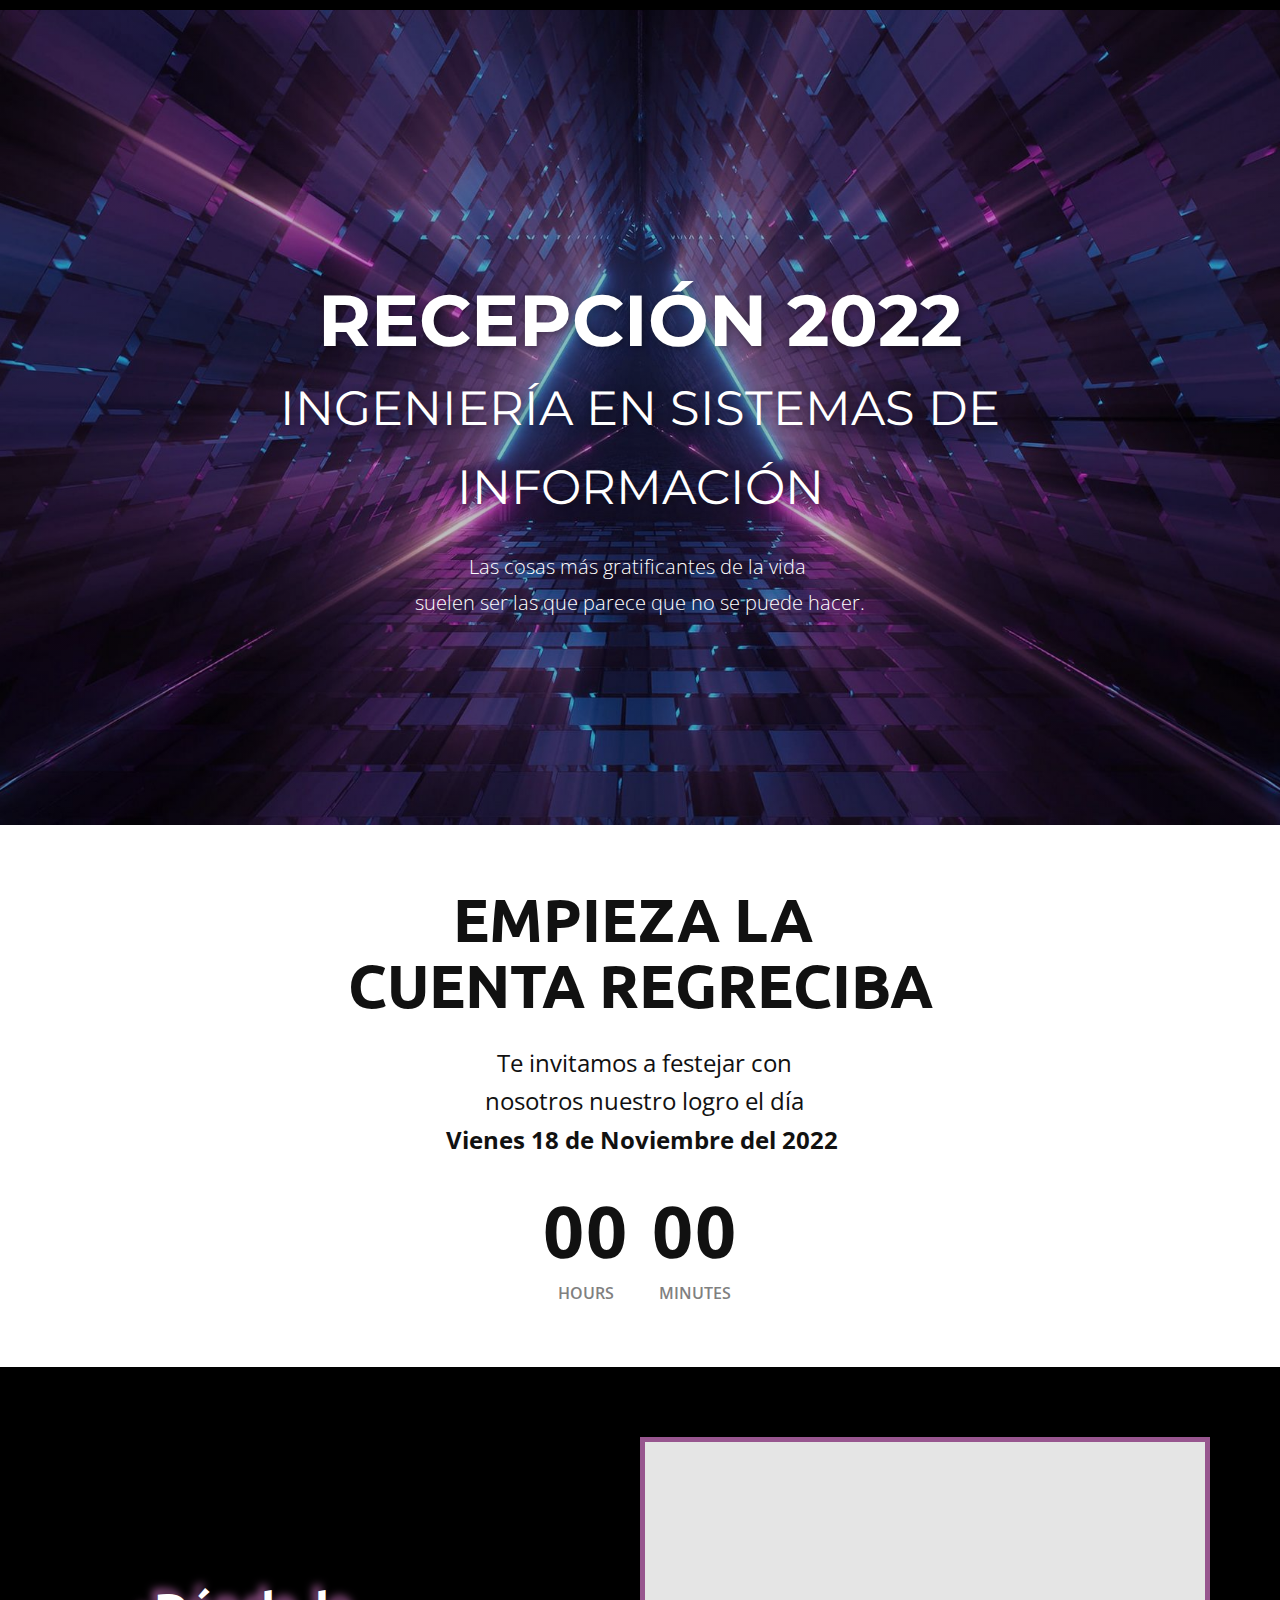
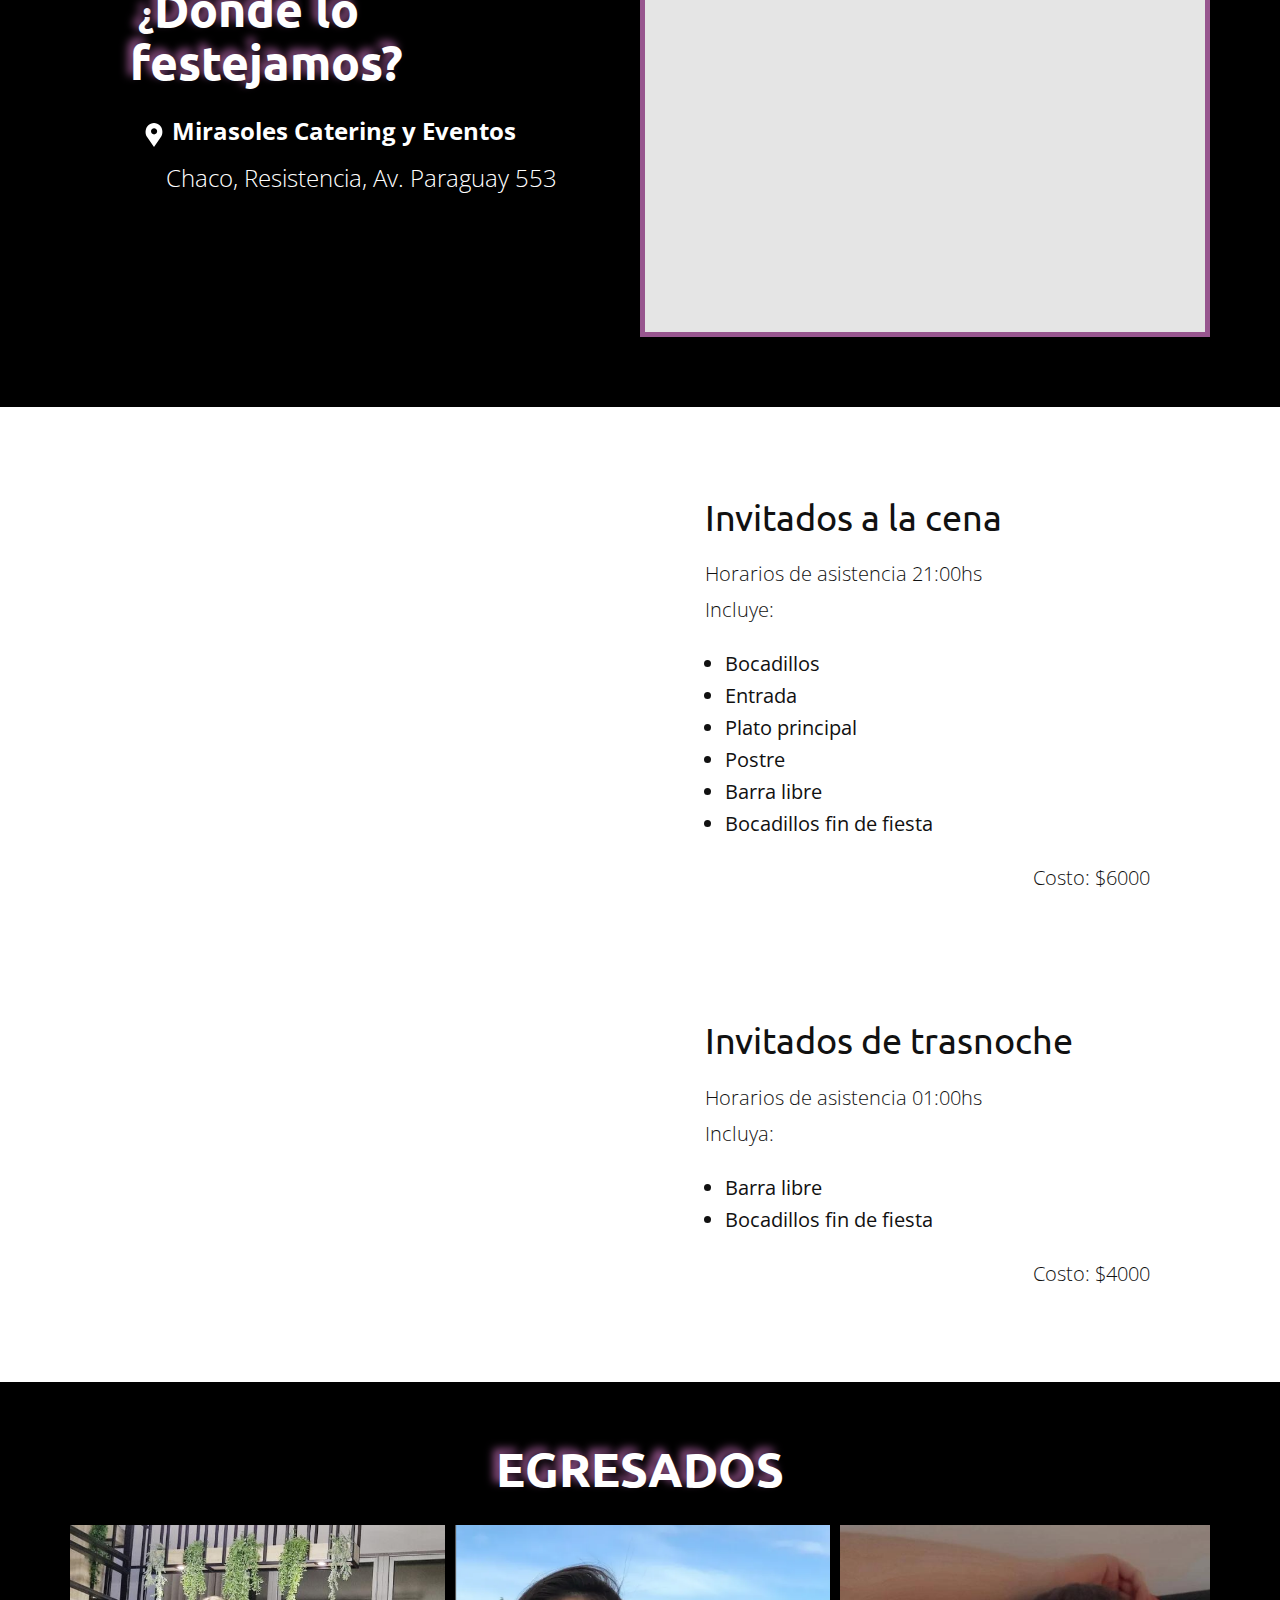
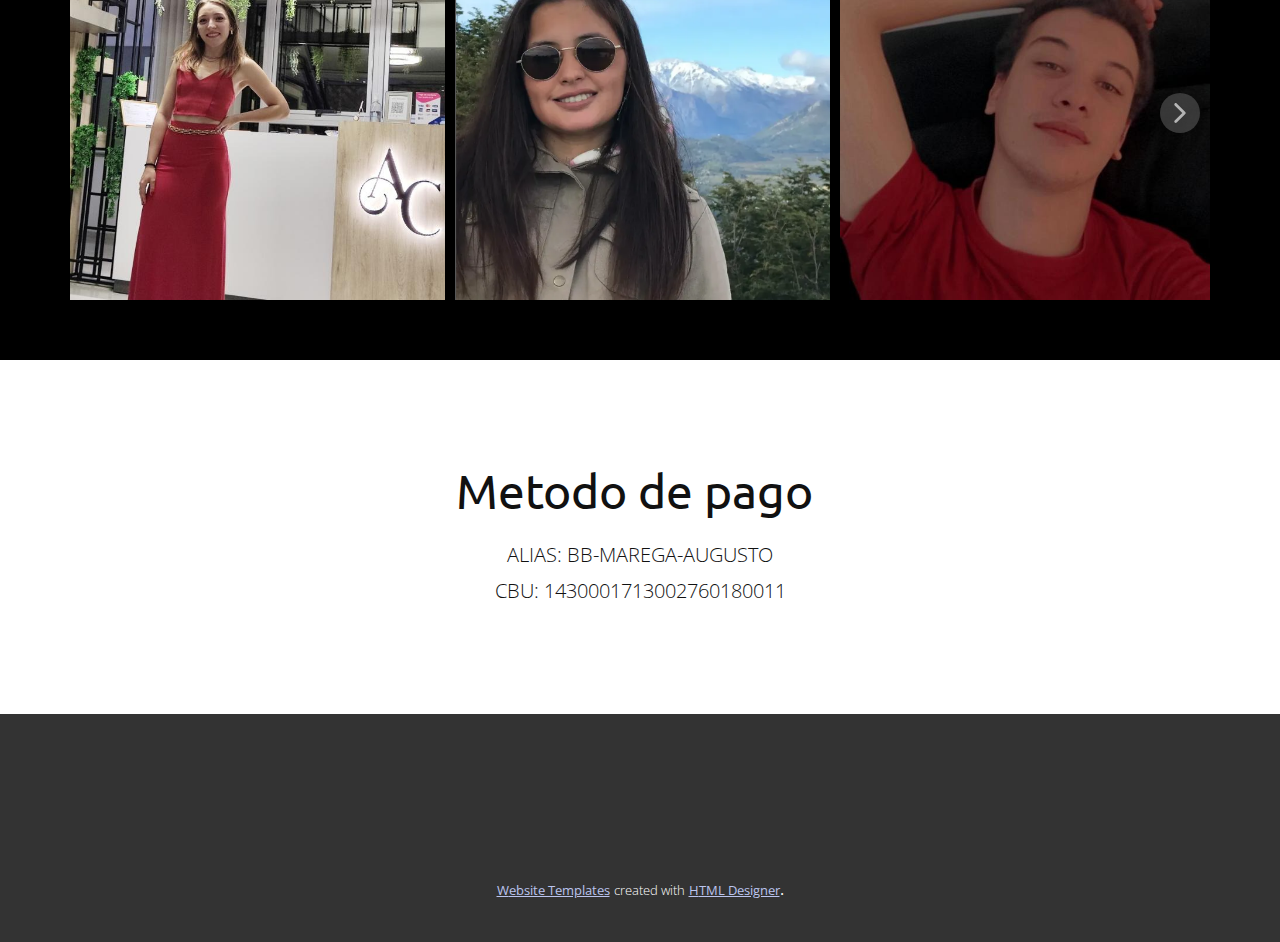
==== index.html @ 045f250c "first commit" ====
<!DOCTYPE html>
<html style="font-size: 16px;" lang="es"><head>
    <meta name="viewport" content="width=device-width, initial-scale=1.0">
    <meta charset="utf-8">
    <meta name="keywords" content="PC gaming news, reviews, and guides, Benefits of Video Games&nbsp;&nbsp;For Kids &amp;amp; Adults, Video games, Brain stimulation, Stress relief, Top PC Games, Top PC Games, Gadgets for your game, Looking for games to download for free?, VR-Technologies, contact form, follow us">
    <meta name="description" content="">
    <title>RECEPCION</title>
    <link rel="stylesheet" href="nicepage.css" media="screen">
<link rel="stylesheet" href="RECEPCION.css" media="screen">
    <script class="u-script" type="text/javascript" src="jquery.js" defer=""></script>
    <script class="u-script" type="text/javascript" src="nicepage.js" defer=""></script>
    <meta name="generator" content="Nicepage 4.14.1, nicepage.com">
    <link id="u-theme-google-font" rel="stylesheet" href="https://fonts.googleapis.com/css?family=Ubuntu:300,300i,400,400i,500,500i,700,700i|Open+Sans:300,300i,400,400i,500,500i,600,600i,700,700i,800,800i">
    <link id="u-page-google-font" rel="stylesheet" href="https://fonts.googleapis.com/css?family=Montserrat:100,100i,200,200i,300,300i,400,400i,500,500i,600,600i,700,700i,800,800i,900,900i">
    
    
    
    
    
    
    
    <script type="application/ld+json">{
		"@context": "http://schema.org",
		"@type": "Organization",
		"name": ""
}</script>
    <meta name="theme-color" content="#3a4998">
    <meta property="og:title" content="RECEPCION">
    <meta property="og:type" content="website">
  </head>
  <body data-home-page="RECEPCION.html" data-home-page-title="RECEPCION" class="u-body u-xl-mode" data-lang="es"><header class="u-black u-clearfix u-header u-header" id="sec-da44"><div class="u-clearfix u-sheet u-sheet-1"></div></header>
    <section class="u-align-center u-clearfix u-image u-shading u-section-1" id="carousel_5d5a" src="" data-image-width="1980" data-image-height="1114">
      <div class="u-clearfix u-sheet u-valign-middle-sm u-valign-middle-xs u-sheet-1">
        <h1 class="u-custom-font u-font-montserrat u-text u-text-body-alt-color u-title u-text-1">
          <span style="font-weight: 700;">RECEPCIÓN 2022</span>
          <br>
          <span style="font-size: 3rem;">INGENIERÍA EN SISTEMAS DE INFORMACIÓN</span>
        </h1>
        <p class="u-text u-text-2">Las cosas más gratificantes de la vida&nbsp;<br>suelen ser las que parece que no se puede hacer.
        </p>
      </div>
    </section>
    <section class="u-align-center u-clearfix u-section-2" id="sec-56bf">
      <div class="u-clearfix u-sheet u-valign-middle-lg u-valign-middle-md u-valign-middle-sm u-valign-middle-xl u-sheet-1">
        <h2 class="u-text u-text-default u-text-1">EMPIEZA LA&nbsp;<br>CUENTA REGRECIBA
        </h2>
        <p class="u-large-text u-text u-text-variant u-text-2">
          <span style="font-size: 1.5rem;">Te invitamos a festejar con&nbsp;<br>nosotros nuestro logro el día&nbsp;
          </span>
          <span style="font-weight: 700;">
            <span style="font-size: 1.5rem;">
              <br>Vienes 18 de Noviembre del 2022
            </span>&nbsp;
          </span>
        </p>
        <div class="u-countdown u-countdown-1" data-target-date="Sat, 19 Nov 2022 00:00:14 GMT" data-type="to-date" data-for="everyone" data-time-left="750m" data-timer-id="dfea" data-target-number="100" data-direction="down" data-start-time="Mon, 18 Jul 2022 23:39:11 GMT" data-frequency="1s" data-after-count="none" data-redirect-url="https://">
          <div class="u-countdown-wrapper u-spacing-25">
            <div class="u-countdown-item u-countdown-years u-hidden u-spacing-15 u-countdown-item-1">
              <div class="u-countdown-counter u-spacing-2 u-countdown-counter-1"><div class="u-countdown-number">0</div><div class="u-countdown-number u-hidden">0</div></div>
              <div class="u-countdown-label u-text-grey-50 u-countdown-label-1">Years</div>
            </div>
            <div class="u-countdown-separator u-hidden u-countdown-separator-1"></div>
            <div class="u-countdown-days u-countdown-item u-spacing-15 u-countdown-item-2">
              <div class="u-countdown-counter u-spacing-2 u-countdown-counter-2"><div class="u-countdown-number">1</div><div class="u-countdown-number">2</div><div class="u-countdown-number">3</div></div>
              <div class="u-countdown-label u-text-grey-50 u-countdown-label-2">Days</div>
            </div>
            <div class="u-countdown-separator u-countdown-separator-2"></div>
            <div class="u-countdown-hours u-countdown-item u-spacing-15 u-countdown-item-3">
              <div class="u-countdown-counter u-spacing-2 u-countdown-counter-3"><div class="u-countdown-number">0</div><div class="u-countdown-number">0</div></div>
              <div class="u-countdown-label u-text-grey-50 u-countdown-label-3">Hours</div>
            </div>
            <div class="u-countdown-separator u-countdown-separator-3"></div>
            <div class="u-countdown-item u-countdown-minutes u-spacing-15 u-countdown-item-4">
              <div class="u-countdown-counter u-spacing-2 u-countdown-counter-4"><div class="u-countdown-number">1</div><div class="u-countdown-number">9</div></div>
              <div class="u-countdown-label u-text-grey-50 u-countdown-label-4">Minutes</div>
            </div>
            <div class="u-countdown-separator u-hidden u-countdown-separator-4"></div>
            <div class="u-countdown-item u-countdown-seconds u-hidden u-spacing-15 u-countdown-item-5">
              <div class="u-countdown-counter u-spacing-2 u-countdown-counter-5"><div class="u-countdown-number">5</div><div class="u-countdown-number">1</div></div>
              <div class="u-countdown-label u-text-grey-50 u-countdown-label-5">Seconds</div>
            </div>
            <div class="u-countdown-separator u-hidden u-countdown-separator-5"></div>
            <div class="u-countdown-item u-countdown-numbers u-hidden u-spacing-15 u-countdown-item-6">
              <div class="u-countdown-counter u-spacing-2 u-countdown-counter-6"><div class="u-countdown-number">0</div><div class="u-countdown-number">1</div><div class="u-countdown-number">0</div><div class="u-countdown-number">0</div></div>
              <div class="u-countdown-label u-text-grey-50 u-countdown-label-6">Items</div>
            </div>
          </div>
          <div class="u-countdown-message u-hidden">
            <p>Sorry, the time is up.</p>
          </div>
        </div>
      </div>
    </section>
    <section class="u-clearfix u-gradient u-section-3" id="sec-2226">
      <div class="u-clearfix u-sheet u-sheet-1">
        <div class="u-clearfix u-expanded-width u-gutter-0 u-layout-wrap u-layout-wrap-1">
          <div class="u-layout">
            <div class="u-layout-row">
              <div class="u-align-left u-container-style u-layout-cell u-left-cell u-shape-rectangle u-size-30 u-layout-cell-1">
                <div class="u-container-layout u-container-layout-1">
                  <h2 class="u-text u-text-1"> &nbsp;<span style="font-weight: 700;" class="u-text-white">¿<span style="font-size: 3rem;">Dónde lo festejamos? </span>
                    </span>
                  </h2>
                  <p class="u-text u-text-white u-text-2">
                    <span style="font-size: 1.5rem;"></span>
                    <span style="font-size: 1.5rem;">&nbsp; <span class="u-icon"><svg class="u-svg-content" viewBox="0 0 54.757 54.757" x="0px" y="0px" style="width: 1em; height: 1em;"><path d="M40.94,5.617C37.318,1.995,32.502,0,27.38,0c-5.123,0-9.938,1.995-13.56,5.617c-6.703,6.702-7.536,19.312-1.804,26.952
	L27.38,54.757L42.721,32.6C48.476,24.929,47.643,12.319,40.94,5.617z M27.557,26c-3.859,0-7-3.141-7-7s3.141-7,7-7s7,3.141,7,7
	S31.416,26,27.557,26z"></path></svg><img></span>&nbsp;<span style="font-weight: 700;">Mirasoles Catering y&nbsp;Eventos</span>
                      <br>&nbsp; &nbsp; &nbsp; Chaco, Resistencia, Av. Paraguay 553 
                    </span>
                    <br>
                  </p>
                </div>
              </div>
              <div class="u-container-style u-layout-cell u-right-cell u-shape-rectangle u-size-30 u-layout-cell-2">
                <div class="u-border-5 u-border-custom-color-1 u-container-layout u-container-layout-2">
                  <div class="u-expanded u-grey-10 u-map">
                    <div class="embed-responsive">
                      <iframe class="embed-responsive-item" src="//maps.google.com/maps?output=embed&amp;q=mirasoles%20Catering%20y%20evento&amp;z=18&amp;t=m&amp;hl=es" data-map="[base64]"></iframe>
                    </div>
                  </div>
                </div>
              </div>
            </div>
          </div>
        </div>
      </div>
    </section>
    <section class="u-clearfix u-section-4" id="sec-8e24">
      <div class="u-clearfix u-sheet u-valign-middle u-sheet-1">
        <div class="u-clearfix u-expanded-width u-gutter-10 u-layout-wrap u-layout-wrap-1">
          <div class="u-gutter-0 u-layout">
            <div class="u-layout-row" style="">
              <div class="u-size-30 u-size-60-md" style="">
                <div class="u-layout-row" style="">
                  <div class="u-align-left u-container-style u-image u-layout-cell u-left-cell u-size-60 u-image-1" src="" data-image-width="100" data-image-height="150">
                    <div class="u-container-layout u-valign-middle u-container-layout-1" src=""></div>
                  </div>
                </div>
              </div>
              <div class="u-size-30 u-size-60-md" style="">
                <div class="u-layout-col" style="">
                  <div class="u-container-style u-layout-cell u-right-cell u-shape-rectangle u-size-40 u-layout-cell-2">
                    <div class="u-container-layout u-container-layout-2">
                      <h2 class="u-align-left u-text u-text-default u-text-1">Invitados a la cena</h2>
                      <p class="u-align-left u-text u-text-2">Horarios de asistencia 21:00hs<br>Incluye:
                      </p>
                      <ul class="u-align-left u-text u-text-3">
                        <li style="">Bocadillos</li>
                        <li style="">Entrada</li>
                        <li style="">Plato principal</li>
                        <li style="">Postre</li>
                        <li style="">Barra libre</li>
                        <li style="">Bocadillos fin de fiesta</li>
                      </ul>
                      <p class="u-align-right u-text u-text-4">Costo: $6000</p>
                    </div>
                  </div>
                  <div class="u-align-left u-container-style u-layout-cell u-right-cell u-size-20 u-white u-layout-cell-3">
                    <div class="u-container-layout u-container-layout-3">
                      <h2 class="u-text u-text-default u-text-5">Invitados de trasnoche&nbsp;</h2>
                      <p class="u-text u-text-6">Horarios de asistencia 01:00hs<br>Incluya:
                      </p>
                      <ul class="u-align-left u-text u-text-7">
                        <li style="">Barra libre</li>
                        <li style="">Bocadillos fin de fiesta</li>
                      </ul>
                      <p class="u-align-right u-text u-text-8">Costo: $4000</p>
                    </div>
                  </div>
                </div>
              </div>
            </div>
          </div>
        </div>
      </div>
    </section>
    <section class="u-align-center u-black u-clearfix u-section-5" id="sec-e268">
      <div class="u-clearfix u-sheet u-sheet-1">
        <h2 class="u-text u-text-default u-text-1">EGRESADOS</h2>
        <div class="u-expanded-width u-gallery u-layout-horizontal u-lightbox u-no-transition u-show-text-on-hover u-width-fixed u-gallery-1">
          <div class="u-gallery-inner"><div class="u-effect-fade u-gallery-item u-gallery-item-1"><div class="u-back-slide" data-image-width="640" data-image-height="640"><img class="u-back-image u-back-image-1" src="images/BranchiDebra.png" alt="Branchi Debra">
</div><div class="u-align-left u-over-slide u-shading u-valign-bottom u-over-slide-1"><h3 class="u-gallery-heading" style="margin-left: 0px; margin-right: auto;"></h3><p class="u-gallery-text" style="margin-left: 0px; margin-right: auto;"></p>
</div>
</div><div class="u-effect-fade u-gallery-item u-gallery-item-2"><div class="u-back-slide" data-image-width="605" data-image-height="653"><img class="u-back-image u-back-image-2" src="images/made.png" alt="Gallardo Madelein">
</div><div class="u-align-left u-over-slide u-shading u-valign-bottom u-over-slide-2"><h3 class="u-gallery-heading" style="margin-left: 0px; margin-right: auto;">Gallardo Madelein</h3><p class="u-gallery-text" style="margin-left: 0px; margin-right: auto;"></p>
</div>
</div><div class="u-effect-fade u-gallery-item u-gallery-item-3"><div class="u-back-slide" data-image-width="640" data-image-height="640"><img class="u-back-image u-back-image-3" src="images/martin.png" alt="Getzel Martin">
</div><div class="u-align-left u-over-slide u-shading u-valign-bottom u-over-slide-3"><h3 class="u-gallery-heading" style="margin-left: 0px; margin-right: auto;">Getzel Martin</h3><p class="u-gallery-text" style="margin-left: 0px; margin-right: auto;"></p>
</div>
</div><div class="u-effect-fade u-gallery-item u-gallery-item-4"><div class="u-back-slide" data-image-width="624" data-image-height="545"><img class="u-back-image u-back-image-4" src="images/yo2.jpeg" alt="Marega Augusto">
</div><div class="u-align-left u-over-slide u-shading u-valign-bottom u-over-slide-4"><h3 class="u-gallery-heading" style="margin-left: 0px; margin-right: auto;">Marega Augusto</h3><p class="u-gallery-text" style="margin-left: 0px; margin-right: auto;"></p>
</div>
</div><div class="u-effect-fade u-gallery-item u-gallery-item-5"><div class="u-back-slide"><img class="u-back-image u-back-image-5" src="images/1.svg">
</div><div class="u-align-left u-over-slide u-shading u-valign-bottom u-over-slide-5"><h3 class="u-gallery-heading" style="margin-left: 0px; margin-right: auto;"></h3><p class="u-gallery-text" style="margin-left: 0px; margin-right: auto;"></p>
</div>
</div></div>
          <a class="u-absolute-vcenter u-gallery-nav u-gallery-nav-prev u-grey-70 u-icon-circle u-opacity u-opacity-70 u-spacing-10 u-text-white u-gallery-nav-1" href="#" role="button">
            <span aria-hidden="true">
              <svg viewBox="0 0 451.847 451.847"><path d="M97.141,225.92c0-8.095,3.091-16.192,9.259-22.366L300.689,9.27c12.359-12.359,32.397-12.359,44.751,0
c12.354,12.354,12.354,32.388,0,44.748L173.525,225.92l171.903,171.909c12.354,12.354,12.354,32.391,0,44.744
c-12.354,12.365-32.386,12.365-44.745,0l-194.29-194.281C100.226,242.115,97.141,234.018,97.141,225.92z"></path></svg>
            </span>
            <span class="sr-only">
              <svg viewBox="0 0 451.847 451.847"><path d="M97.141,225.92c0-8.095,3.091-16.192,9.259-22.366L300.689,9.27c12.359-12.359,32.397-12.359,44.751,0
c12.354,12.354,12.354,32.388,0,44.748L173.525,225.92l171.903,171.909c12.354,12.354,12.354,32.391,0,44.744
c-12.354,12.365-32.386,12.365-44.745,0l-194.29-194.281C100.226,242.115,97.141,234.018,97.141,225.92z"></path></svg>
            </span>
          </a>
          <a class="u-gallery-nav u-gallery-nav-next u-grey-70 u-icon-circle u-opacity u-opacity-70 u-spacing-10 u-text-white u-gallery-nav-2" href="#" role="button">
            <span aria-hidden="true">
              <svg viewBox="0 0 451.846 451.847"><path d="M345.441,248.292L151.154,442.573c-12.359,12.365-32.397,12.365-44.75,0c-12.354-12.354-12.354-32.391,0-44.744
L278.318,225.92L106.409,54.017c-12.354-12.359-12.354-32.394,0-44.748c12.354-12.359,32.391-12.359,44.75,0l194.287,194.284
c6.177,6.18,9.262,14.271,9.262,22.366C354.708,234.018,351.617,242.115,345.441,248.292z"></path></svg>
            </span>
            <span class="sr-only">
              <svg viewBox="0 0 451.846 451.847"><path d="M345.441,248.292L151.154,442.573c-12.359,12.365-32.397,12.365-44.75,0c-12.354-12.354-12.354-32.391,0-44.744
L278.318,225.92L106.409,54.017c-12.354-12.359-12.354-32.394,0-44.748c12.354-12.359,32.391-12.359,44.75,0l194.287,194.284
c6.177,6.18,9.262,14.271,9.262,22.366C354.708,234.018,351.617,242.115,345.441,248.292z"></path></svg>
            </span>
          </a>
        </div>
      </div>
    </section>
    <section class="u-align-center u-clearfix u-section-6" id="sec-6552">
      <div class="u-clearfix u-sheet u-valign-middle u-sheet-1">
        <h1 class="u-text u-text-default u-text-1">Metodo de pago&nbsp;</h1>
        <p class="u-text u-text-2">ALIAS:&nbsp;BB-MAREGA-AUGUSTO<br>CBU:&nbsp;1430001713002760180011
        </p>
      </div>
    </section>
    
    
    <footer class="u-align-center u-clearfix u-footer u-grey-80 u-footer" id="sec-4ef6"><div class="u-align-left u-clearfix u-sheet u-sheet-1"></div></footer>
    <section class="u-backlink u-clearfix u-grey-80">
      <a class="u-link" href="https://nicepage.com/website-templates" target="_blank">
        <span>Website Templates</span>
      </a>
      <p class="u-text">
        <span>created with</span>
      </p>
      <a class="u-link" href="https://nicepage.com/html-website-builder" target="_blank">
        <span>HTML Designer</span>
      </a>. 
    </section>
  
</body></html>
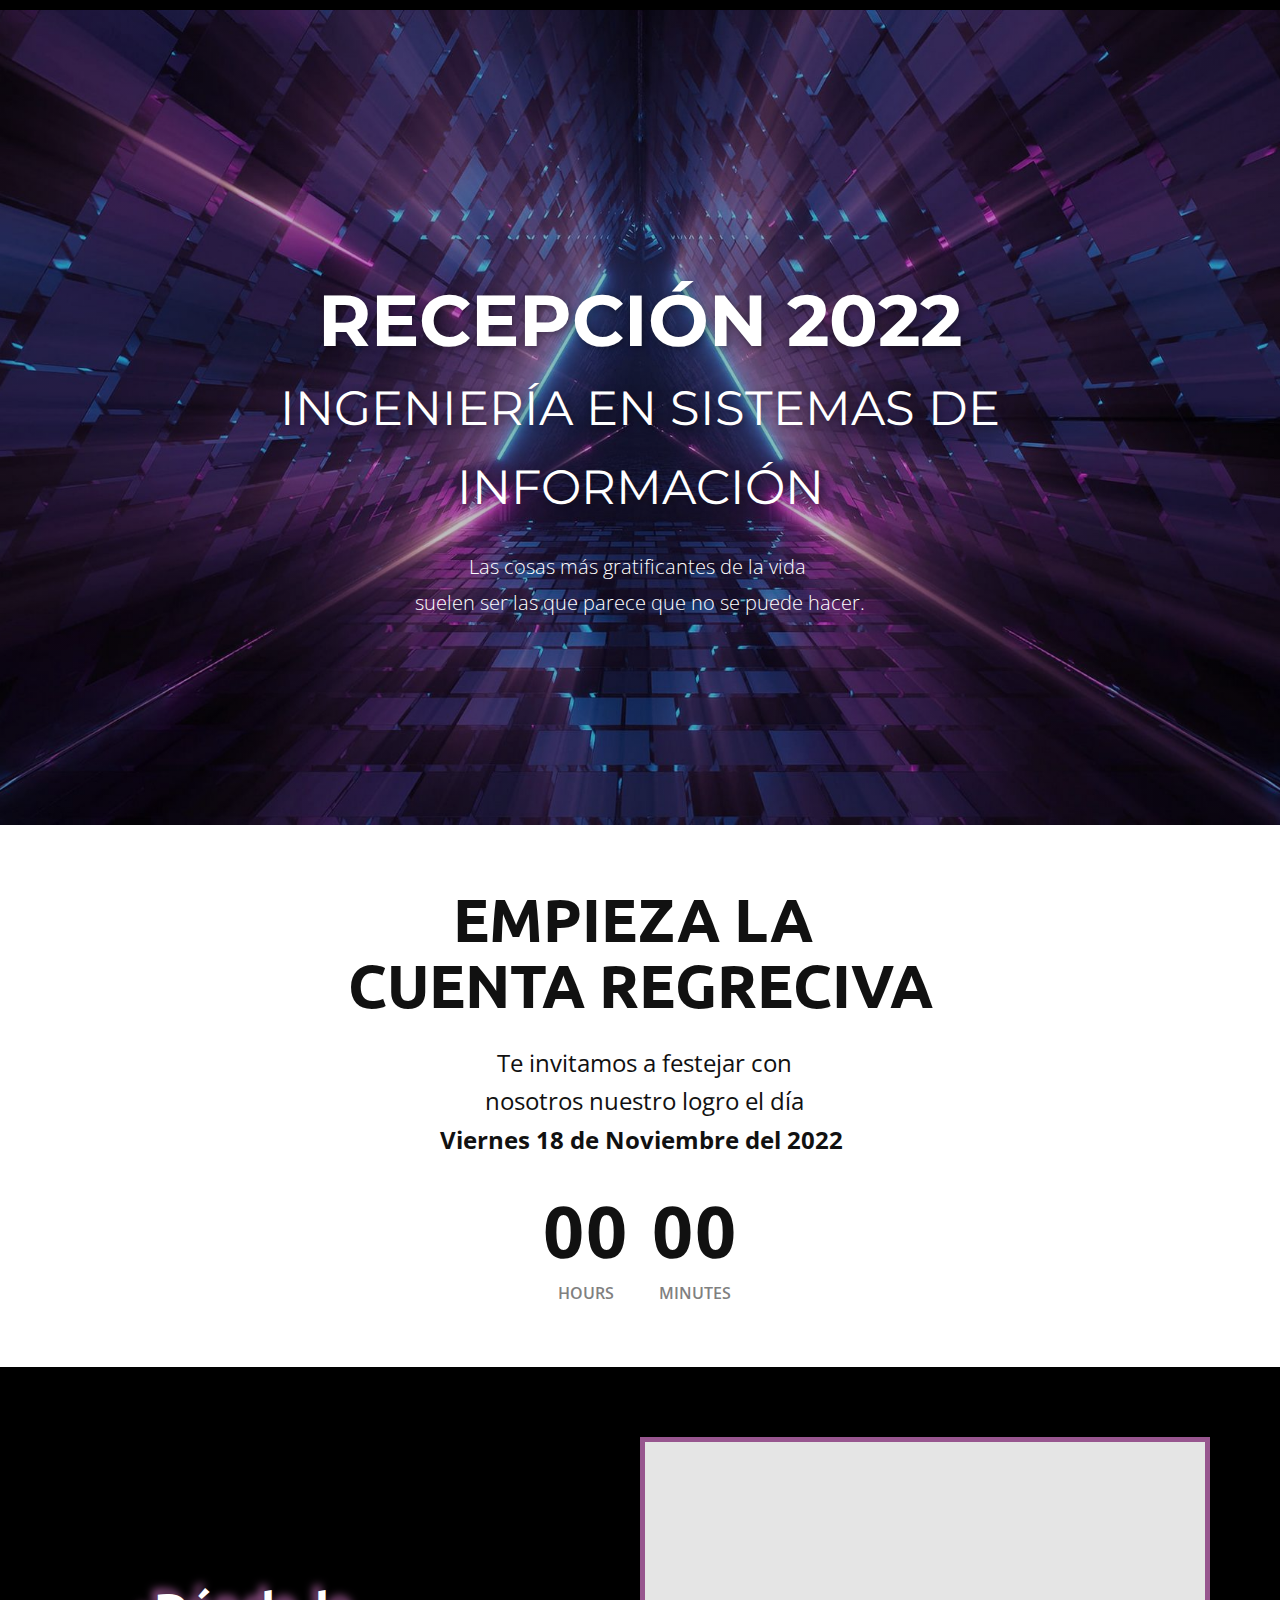
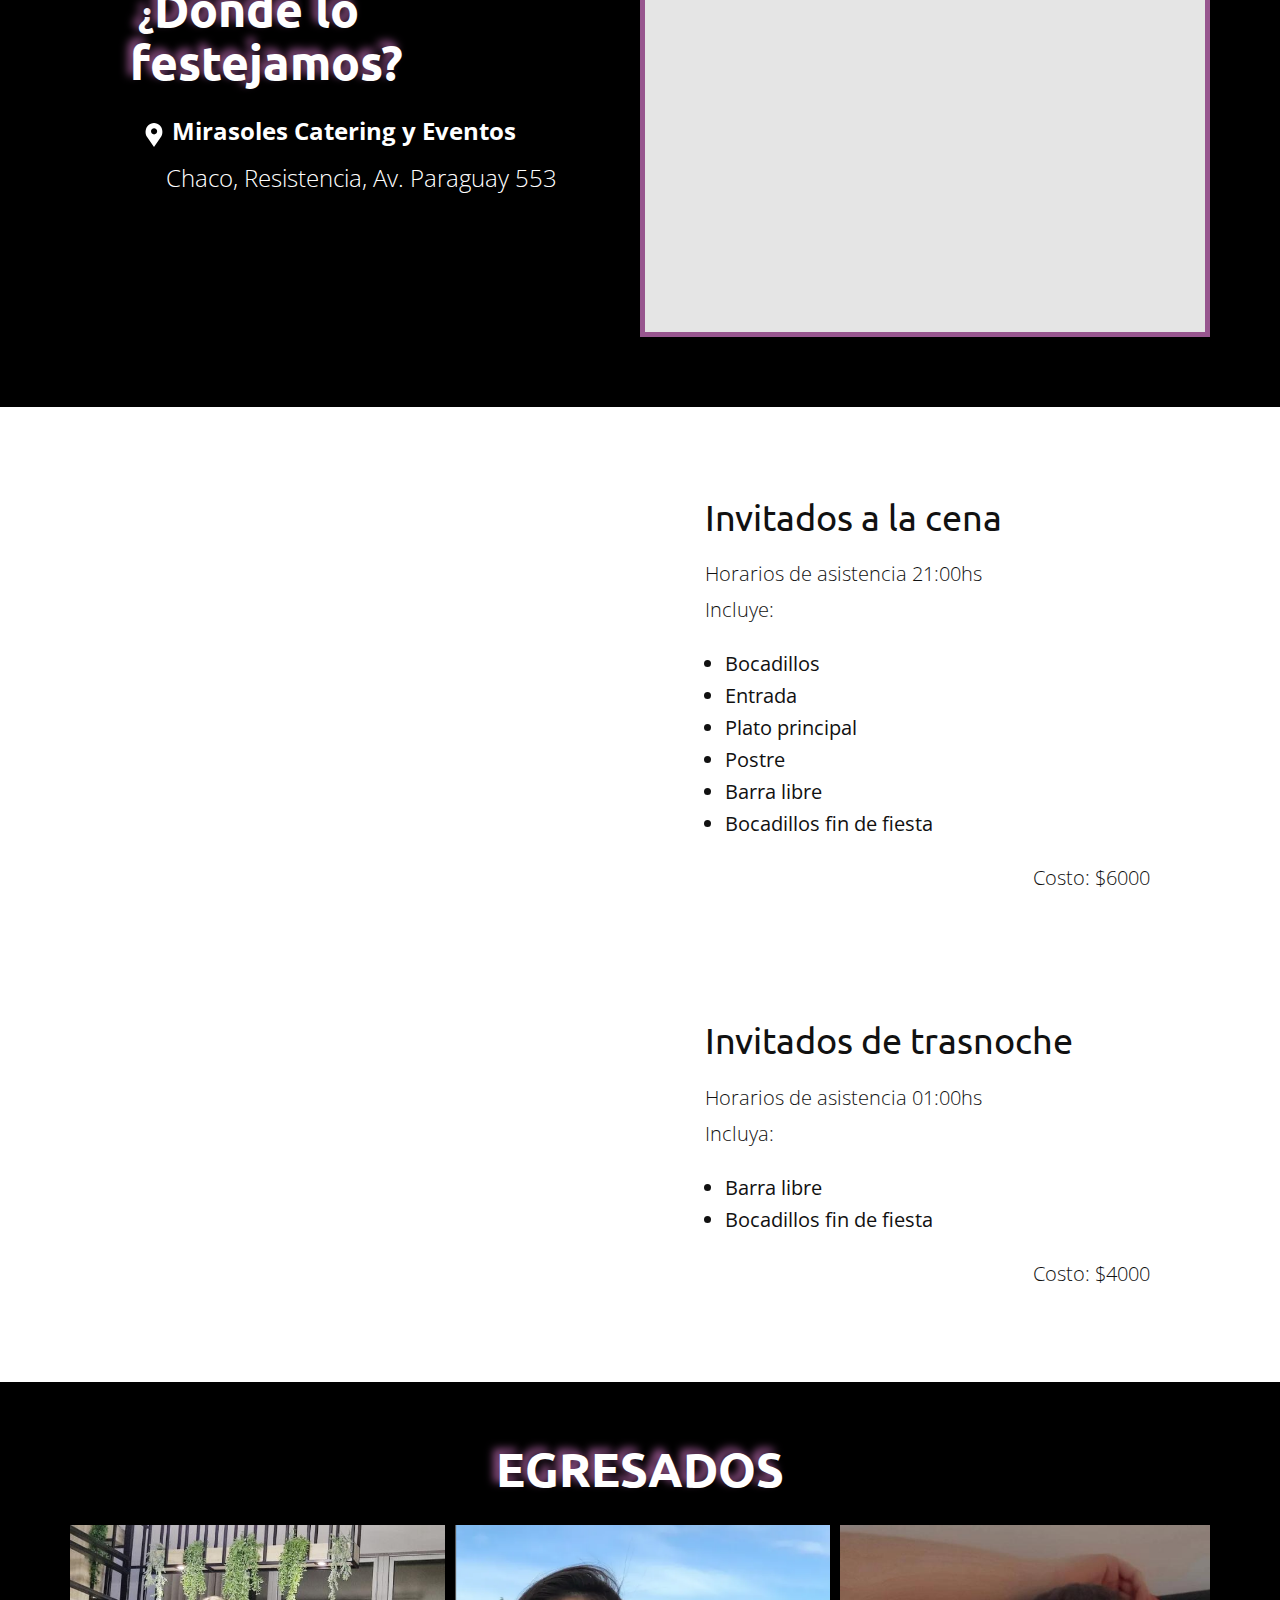
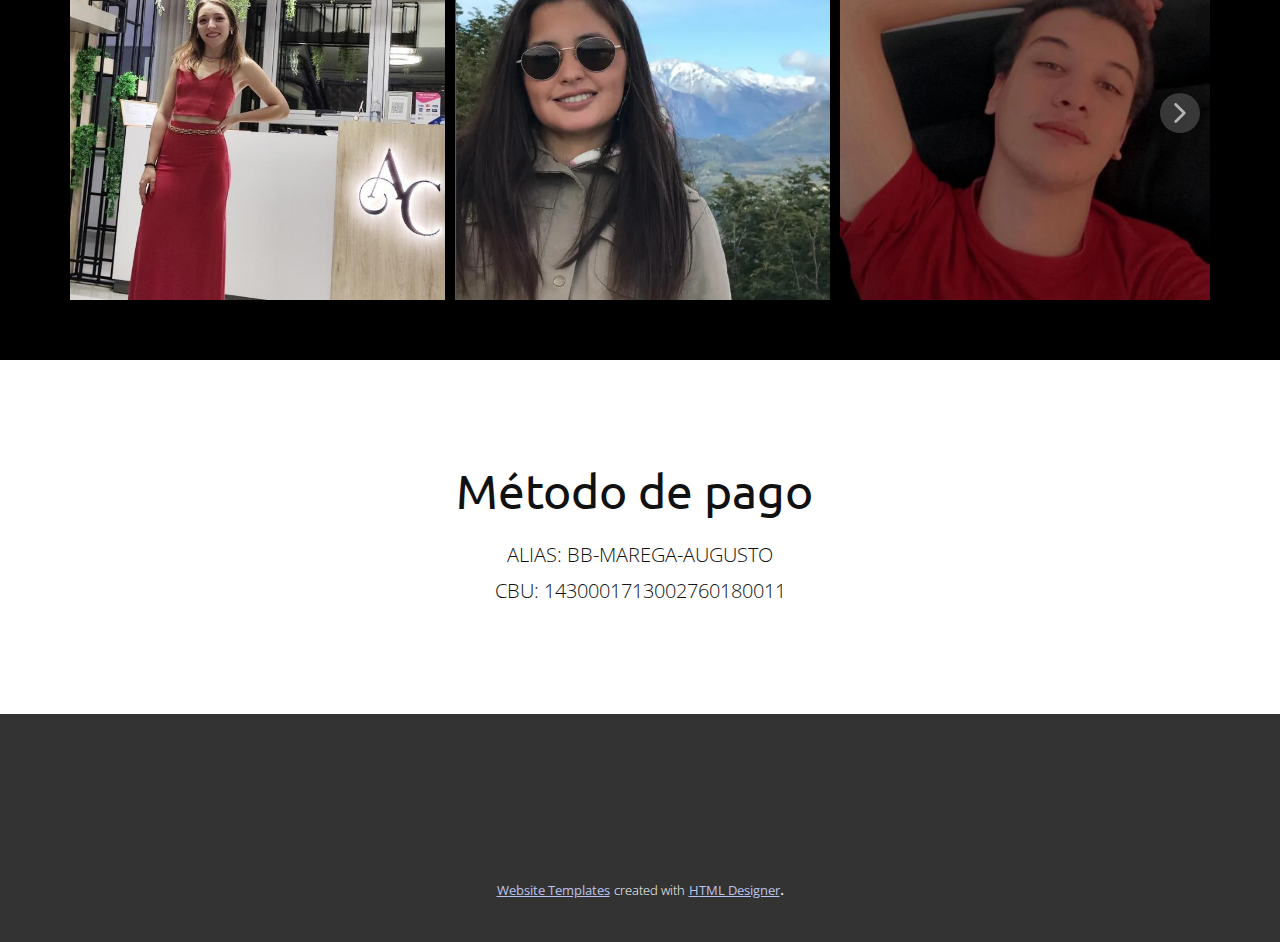
==== commit 5b0e8720: "segundo intento" ====
--- a/index.html
+++ b/index.html
@@ -41,15 +41,15 @@
       </div>
     </section>
     <section class="u-align-center u-clearfix u-section-2" id="sec-56bf">
-      <div class="u-clearfix u-sheet u-valign-middle-lg u-valign-middle-md u-valign-middle-sm u-valign-middle-xl u-sheet-1">
-        <h2 class="u-text u-text-default u-text-1">EMPIEZA LA&nbsp;<br>CUENTA REGRECIBA
+      <div class="u-clearfix u-sheet u-sheet-1">
+        <h2 class="u-text u-text-default u-text-1">EMPIEZA LA&nbsp;<br>CUENTA REGRECIVA
         </h2>
         <p class="u-large-text u-text u-text-variant u-text-2">
           <span style="font-size: 1.5rem;">Te invitamos a festejar con&nbsp;<br>nosotros nuestro logro el día&nbsp;
           </span>
           <span style="font-weight: 700;">
             <span style="font-size: 1.5rem;">
-              <br>Vienes 18 de Noviembre del 2022
+              <br>Viernes 18 de Noviembre del 2022
             </span>&nbsp;
           </span>
         </p>
@@ -224,7 +224,7 @@
     </section>
     <section class="u-align-center u-clearfix u-section-6" id="sec-6552">
       <div class="u-clearfix u-sheet u-valign-middle u-sheet-1">
-        <h1 class="u-text u-text-default u-text-1">Metodo de pago&nbsp;</h1>
+        <h1 class="u-text u-text-default u-text-1">Método de pago&nbsp;</h1>
         <p class="u-text u-text-2">ALIAS:&nbsp;BB-MAREGA-AUGUSTO<br>CBU:&nbsp;1430001713002760180011
         </p>
       </div>
--- a/RECEPCION.css
+++ b/RECEPCION.css
@@ -72,7 +72,7 @@
     width: 340px;
   }
 }.u-section-2 .u-sheet-1 {
-  min-height: 505px;
+  min-height: 540px;
 }
 
 .u-section-2 .u-text-1 {
